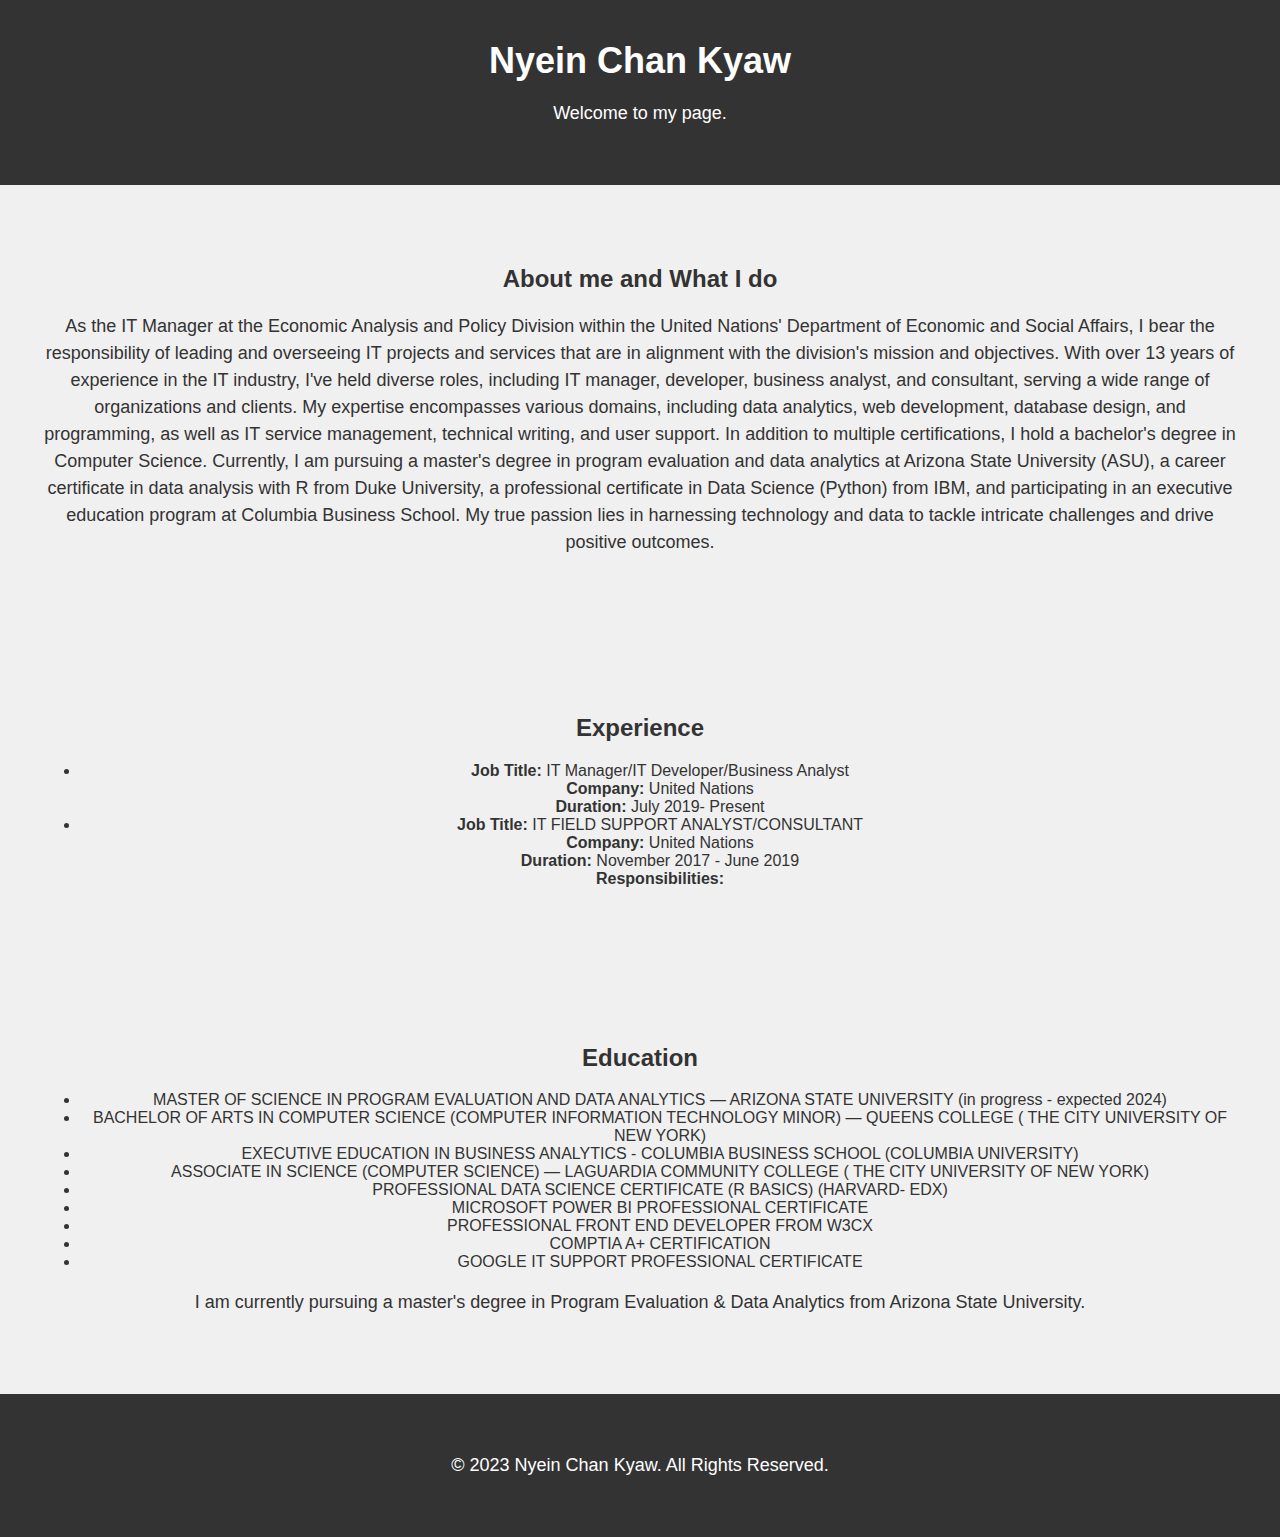
==== index.html @ 670812cd "Update index.html" ====
<!DOCTYPE html>
<html lang="en">
<head>
    <meta charset="UTF-8">
    <meta name="viewport" content="width=device-width, initial-scale=1.0">
    <title>Nyein Chan Kyaw</title>
    <link rel="stylesheet" type="text/css" href="assets/css/styles.css">
    
</head>
<body>
    <header>
        <div class="container">
            <h1>Nyein Chan Kyaw</h1>
            <p>Welcome to my page.</p>
        </div>
    </header>
    <section>
        <div class="container">
            <h2 class="section-heading">About me and What I do</h2>
            <p class="section-content">As the IT Manager at the Economic Analysis and Policy Division within the United Nations' Department of Economic and Social Affairs, I bear the responsibility of leading and overseeing IT projects and services that are in alignment with the division's mission and objectives. With over 13 years of experience in the IT industry, I've held diverse roles, including IT manager, developer, business analyst, and consultant, serving a wide range of organizations and clients.

My expertise encompasses various domains, including data analytics, web development, database design, and programming, as well as IT service management, technical writing, and user support. In addition to multiple certifications, I hold a bachelor's degree in Computer Science. Currently, I am pursuing a master's degree in program evaluation and data analytics at Arizona State University (ASU), a career certificate in data analysis with R from Duke University, a professional certificate in Data Science (Python) from IBM, and participating in an executive education program at Columbia Business School. My true passion lies in harnessing technology and data to tackle intricate challenges and drive positive outcomes.</p>
        </div>
    </section>

    <section>
        <div class="container">
            <h2 class="section-heading">Experience</h2>
             <ul>
                <li>
                    <strong>Job Title:</strong> IT Manager/IT Developer/Business Analyst
                    <br>
                    <strong>Company:</strong> United Nations
                    <br>
                    <strong>Duration:</strong> July 2019- Present
                    <br>
                   
                </li>
                <li>
                    <strong>Job Title:</strong> IT FIELD SUPPORT ANALYST/CONSULTANT
                    <br>
                    <strong>Company:</strong> United Nations
                    <br>
                    <strong>Duration:</strong> November 2017 - June 2019
                    <br>
                    <strong>Responsibilities:</strong>
                   
                </li>
            </ul>
        </div>
    </section>

    <section>
        <div class="container">
            <h2 class="section-heading">Education</h2>
             <ul>
               
               <li>MASTER OF SCIENCE IN PROGRAM EVALUATION AND DATA ANALYTICS — ARIZONA STATE UNIVERSITY (in progress - expected 2024) </li>
               
               <li>BACHELOR OF ARTS IN COMPUTER SCIENCE (COMPUTER INFORMATION TECHNOLOGY MINOR) — QUEENS COLLEGE ( THE CITY UNIVERSITY OF NEW YORK)  </li>

               <li>EXECUTIVE EDUCATION IN BUSINESS ANALYTICS - COLUMBIA BUSINESS SCHOOL (COLUMBIA UNIVERSITY) </li> 
               
               <li>ASSOCIATE IN SCIENCE (COMPUTER SCIENCE) — LAGUARDIA COMMUNITY COLLEGE ( THE CITY UNIVERSITY OF NEW YORK)  </li>
               
               <li> PROFESSIONAL DATA SCIENCE CERTIFICATE (R BASICS) (HARVARD- EDX)  </li>
                              
               <li> MICROSOFT POWER BI PROFESSIONAL CERTIFICATE </li>
               
               <li> PROFESSIONAL FRONT END DEVELOPER FROM W3CX  </li>
               
               <li> COMPTIA A+ CERTIFICATION </li>
               
               <li> GOOGLE IT SUPPORT PROFESSIONAL CERTIFICATE </li>
             </ul>
            <p class="section-content">I am currently pursuing a master's degree in Program Evaluation & Data Analytics from Arizona State University.</p>
           
        </div>
    </section>

    <footer>
        <div class="container">
            <p>&copy; 2023 Nyein Chan Kyaw. All Rights Reserved.</p>
        </div>
    </footer>
</body>
</html>
---- assets/css/styles.css ----
body {
    font-family: Arial, sans-serif;
    margin: 0;
    padding: 0;
    background-color: #f0f0f0;
    color: #333;
}

header {
    background-color: #333;
    color: #fff;
    padding: 20px 0;
    text-align: center;
}

h1 {
    font-size: 36px;
    margin: 0;
}

p {
    font-size: 18px;
    line-height: 1.5;
}

.container {
    max-width: 1200px;
    margin: 0 auto;
    padding: 20px;
}

section {
    padding: 40px 0;
    text-align: center;
}

.section-heading {
    font-size: 24px;
    color: #333;
}

.section-content {
    font-size: 18px;
    line-height: 1.5;
}

.cta-button {
    display: inline-block;
    padding: 10px 20px;
    margin-top: 20px;
    background-color: #333;
    color: #fff;
    text-decoration: none;
    border-radius: 5px;
    font-weight: bold;
    transition: background-color 0.3s;
}

.cta-button:hover {
    background-color: #555;
}

footer {
    background-color: #333;
    color: #fff;
    text-align: center;
    padding: 20px 0;
}
.image-container {
    display: flex;
    justify-content: center;
    align-items: center;
    height: 300px; /* Adjust the height as needed */
}
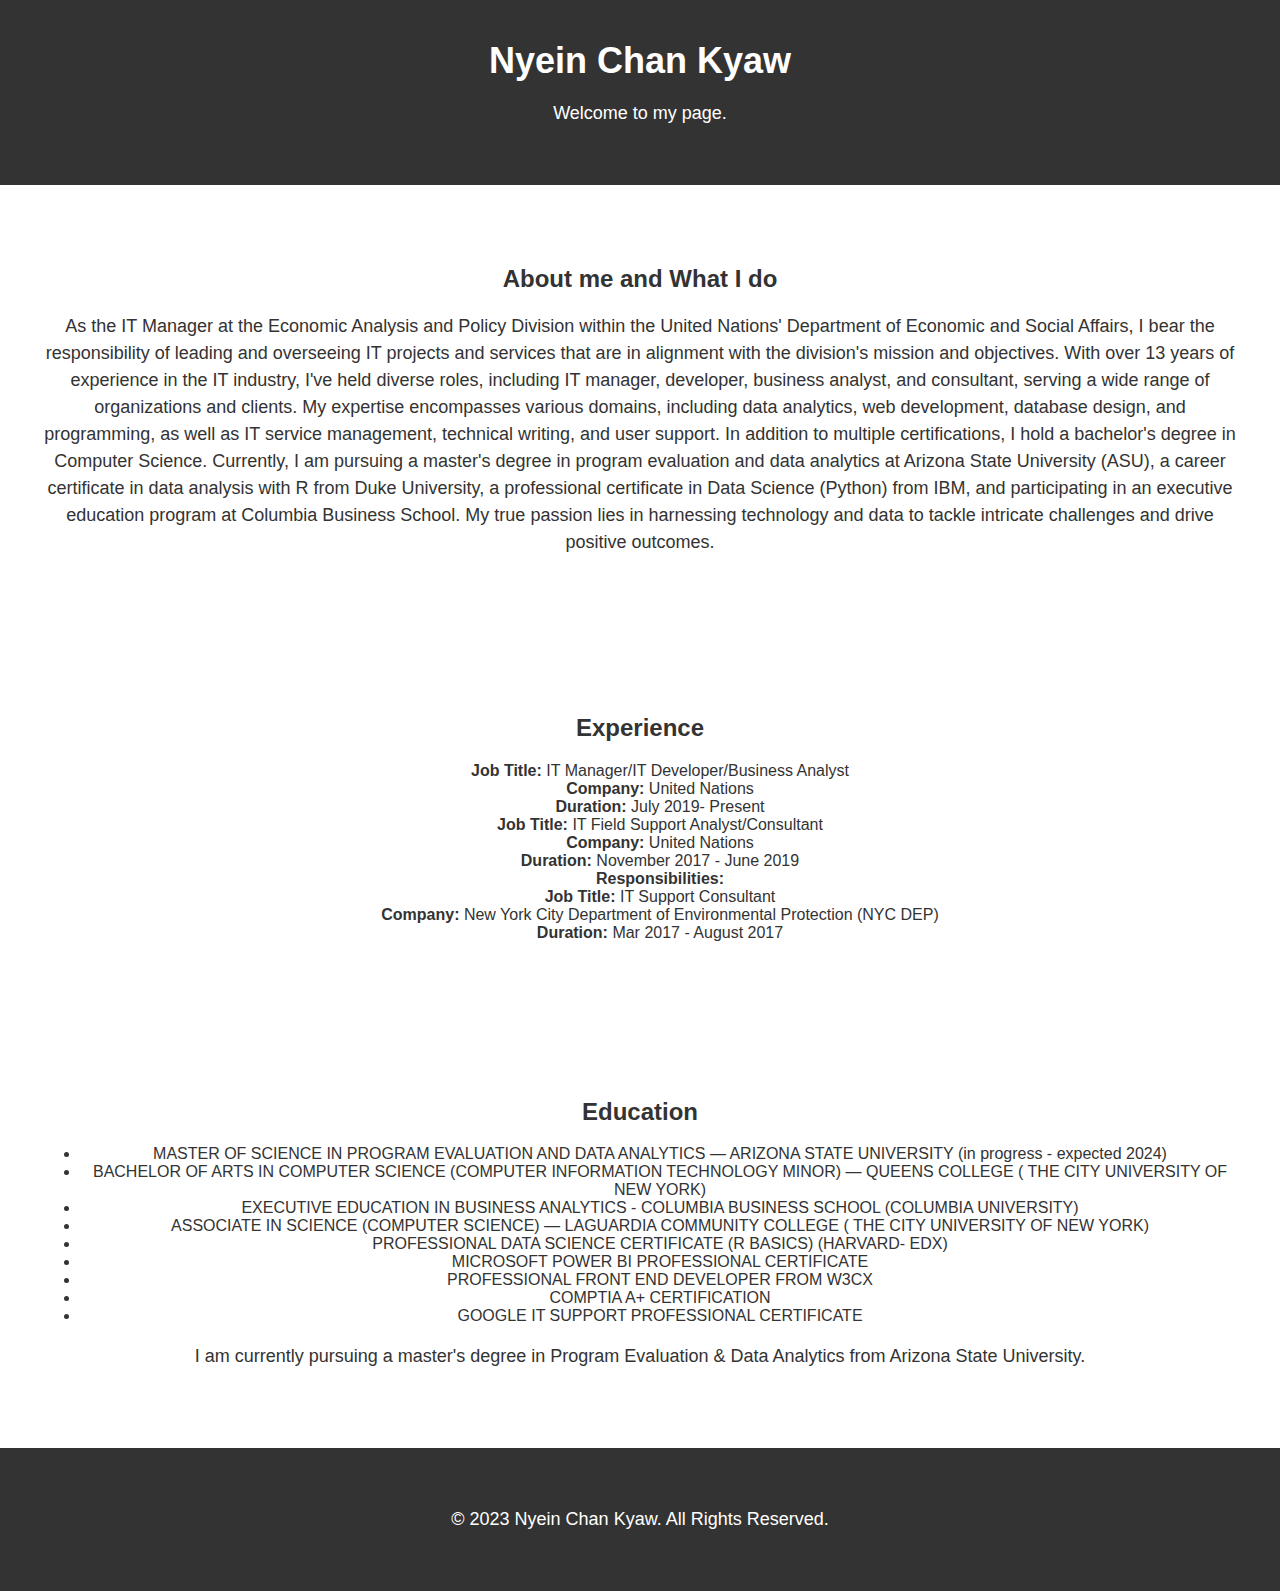
==== commit 5cb0bf70: "Update index.html" ====
--- a/index.html
+++ b/index.html
@@ -27,7 +27,7 @@
         <div class="container">
             <h2 class="section-heading">Experience</h2>
              <ul>
-                <li>
+                
                     <strong>Job Title:</strong> IT Manager/IT Developer/Business Analyst
                     <br>
                     <strong>Company:</strong> United Nations
@@ -35,17 +35,27 @@
                     <strong>Duration:</strong> July 2019- Present
                     <br>
                    
-                </li>
-                <li>
-                    <strong>Job Title:</strong> IT FIELD SUPPORT ANALYST/CONSULTANT
+                
+                
+                    <strong>Job Title:</strong> IT Field Support Analyst/Consultant
                     <br>
                     <strong>Company:</strong> United Nations
                     <br>
                     <strong>Duration:</strong> November 2017 - June 2019
                     <br>
                     <strong>Responsibilities:</strong>
+                    <br>
+                
+                 
+                    <strong>Job Title:</strong> IT Support Consultant
+                    <br>
+                    <strong>Company:</strong> New York City Department of Environmental Protection (NYC DEP)
+                    <br>
+                    <strong>Duration:</strong> Mar 2017 - August 2017
+                    <br>
+                    
                    
-                </li>
+                
             </ul>
         </div>
     </section>
--- a/assets/css/styles.css
+++ b/assets/css/styles.css
@@ -1,8 +1,11 @@
  body {
     font-family: Arial, sans-serif;
-    margin: 0;
-    padding: 0;
-    background-color: #f0f0f0;
+    background-image: url('assets/images/bg.png'); 
+    background-size: cover;
+    background-position: center;
+    background-attachment: fixed;
+    margin: 0; 
+    padding: 0; 
     color: #333;
 }
 
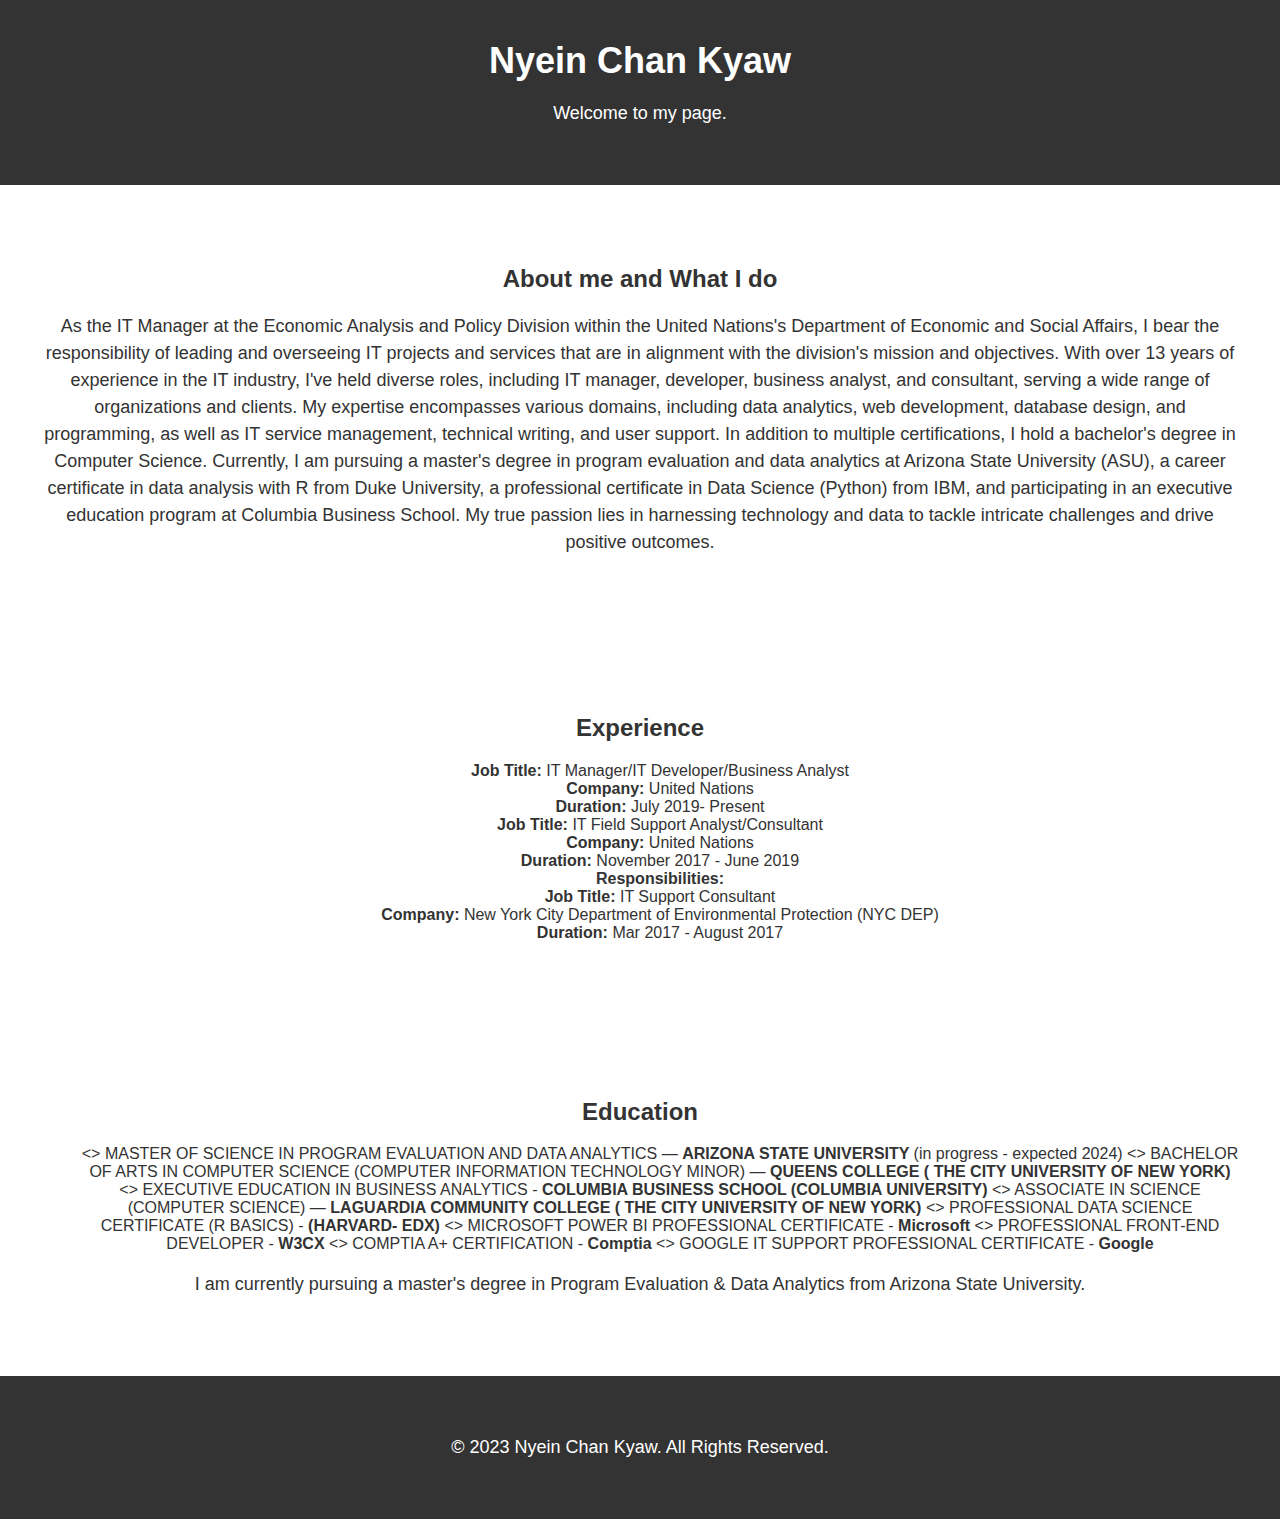
==== commit 05bd52f0: "Update index.html" ====
--- a/index.html
+++ b/index.html
@@ -17,7 +17,7 @@
     <section>
         <div class="container">
             <h2 class="section-heading">About me and What I do</h2>
-            <p class="section-content">As the IT Manager at the Economic Analysis and Policy Division within the United Nations' Department of Economic and Social Affairs, I bear the responsibility of leading and overseeing IT projects and services that are in alignment with the division's mission and objectives. With over 13 years of experience in the IT industry, I've held diverse roles, including IT manager, developer, business analyst, and consultant, serving a wide range of organizations and clients.
+            <p class="section-content">As the IT Manager at the Economic Analysis and Policy Division within the United Nations's Department of Economic and Social Affairs, I bear the responsibility of leading and overseeing IT projects and services that are in alignment with the division's mission and objectives. With over 13 years of experience in the IT industry, I've held diverse roles, including IT manager, developer, business analyst, and consultant, serving a wide range of organizations and clients.
 
 My expertise encompasses various domains, including data analytics, web development, database design, and programming, as well as IT service management, technical writing, and user support. In addition to multiple certifications, I hold a bachelor's degree in Computer Science. Currently, I am pursuing a master's degree in program evaluation and data analytics at Arizona State University (ASU), a career certificate in data analysis with R from Duke University, a professional certificate in Data Science (Python) from IBM, and participating in an executive education program at Columbia Business School. My true passion lies in harnessing technology and data to tackle intricate challenges and drive positive outcomes.</p>
         </div>
@@ -65,23 +65,23 @@
             <h2 class="section-heading">Education</h2>
              <ul>
                
-               <li>MASTER OF SCIENCE IN PROGRAM EVALUATION AND DATA ANALYTICS — ARIZONA STATE UNIVERSITY (in progress - expected 2024) </li>
+               <> MASTER OF SCIENCE IN PROGRAM EVALUATION AND DATA ANALYTICS — <strong> ARIZONA STATE UNIVERSITY </strong> (in progress - expected 2024) 
                
-               <li>BACHELOR OF ARTS IN COMPUTER SCIENCE (COMPUTER INFORMATION TECHNOLOGY MINOR) — QUEENS COLLEGE ( THE CITY UNIVERSITY OF NEW YORK)  </li>
+               <> BACHELOR OF ARTS IN COMPUTER SCIENCE (COMPUTER INFORMATION TECHNOLOGY MINOR) — <strong> QUEENS COLLEGE ( THE CITY UNIVERSITY OF NEW YORK) </strong> 
 
-               <li>EXECUTIVE EDUCATION IN BUSINESS ANALYTICS - COLUMBIA BUSINESS SCHOOL (COLUMBIA UNIVERSITY) </li> 
+               <> EXECUTIVE EDUCATION IN BUSINESS ANALYTICS - <strong>COLUMBIA BUSINESS SCHOOL (COLUMBIA UNIVERSITY)</strong> 
                
-               <li>ASSOCIATE IN SCIENCE (COMPUTER SCIENCE) — LAGUARDIA COMMUNITY COLLEGE ( THE CITY UNIVERSITY OF NEW YORK)  </li>
+               <> ASSOCIATE IN SCIENCE (COMPUTER SCIENCE) — <strong>LAGUARDIA COMMUNITY COLLEGE ( THE CITY UNIVERSITY OF NEW YORK) </strong>  
                
-               <li> PROFESSIONAL DATA SCIENCE CERTIFICATE (R BASICS) (HARVARD- EDX)  </li>
+               <> PROFESSIONAL DATA SCIENCE CERTIFICATE (R BASICS) - <strong> (HARVARD- EDX) </strong>  
                               
-               <li> MICROSOFT POWER BI PROFESSIONAL CERTIFICATE </li>
+               <> MICROSOFT POWER BI PROFESSIONAL CERTIFICATE - <strong> Microsoft </strong>
                
-               <li> PROFESSIONAL FRONT END DEVELOPER FROM W3CX  </li>
+               <> PROFESSIONAL FRONT-END DEVELOPER - <Strong>W3CX </Strong> 
                
-               <li> COMPTIA A+ CERTIFICATION </li>
+               <> COMPTIA A+ CERTIFICATION - <strong>Comptia </strong>
                
-               <li> GOOGLE IT SUPPORT PROFESSIONAL CERTIFICATE </li>
+               <> GOOGLE IT SUPPORT PROFESSIONAL CERTIFICATE - <strong>Google</strong>
              </ul>
             <p class="section-content">I am currently pursuing a master's degree in Program Evaluation & Data Analytics from Arizona State University.</p>
            
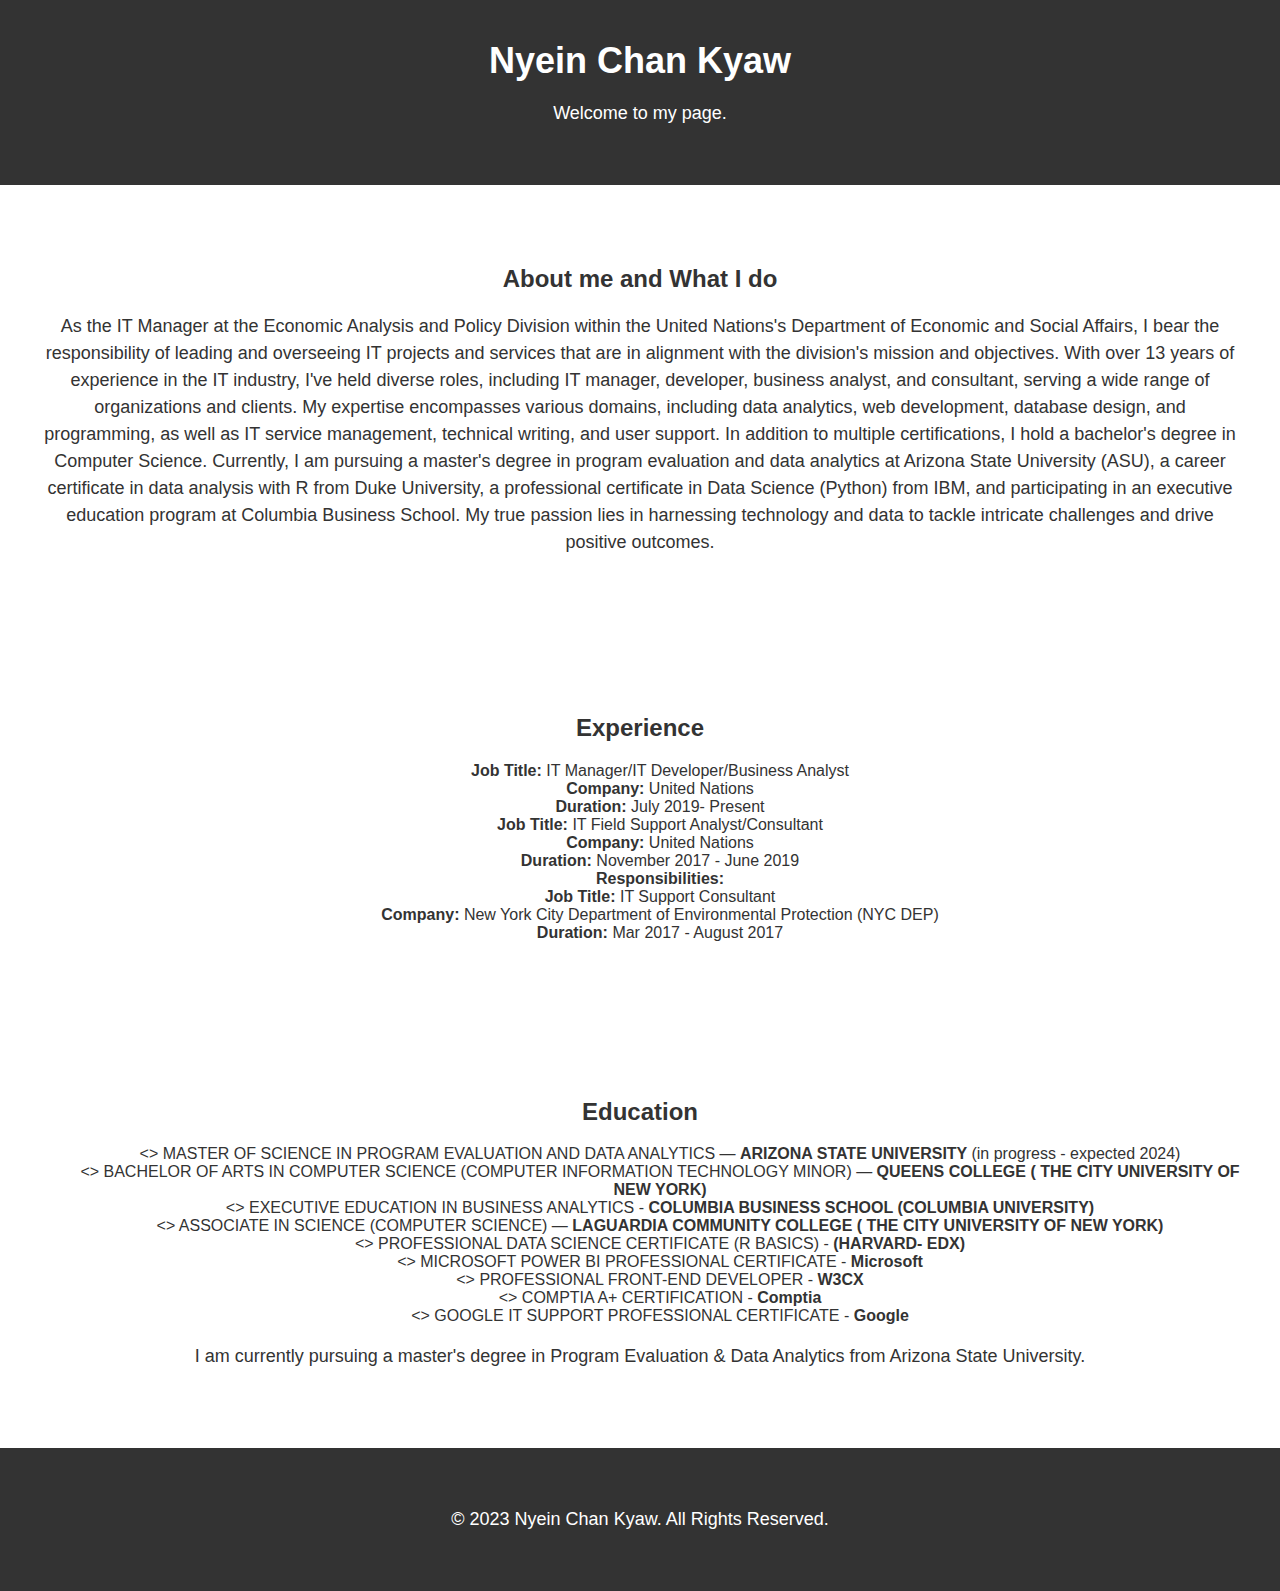
==== commit f1f489cd: "Update index.html" ====
--- a/index.html
+++ b/index.html
@@ -66,22 +66,23 @@
              <ul>
                
                <> MASTER OF SCIENCE IN PROGRAM EVALUATION AND DATA ANALYTICS — <strong> ARIZONA STATE UNIVERSITY </strong> (in progress - expected 2024) 
-               
+               <br>
                <> BACHELOR OF ARTS IN COMPUTER SCIENCE (COMPUTER INFORMATION TECHNOLOGY MINOR) — <strong> QUEENS COLLEGE ( THE CITY UNIVERSITY OF NEW YORK) </strong> 
-
+               <br>
                <> EXECUTIVE EDUCATION IN BUSINESS ANALYTICS - <strong>COLUMBIA BUSINESS SCHOOL (COLUMBIA UNIVERSITY)</strong> 
-               
+               <br>
                <> ASSOCIATE IN SCIENCE (COMPUTER SCIENCE) — <strong>LAGUARDIA COMMUNITY COLLEGE ( THE CITY UNIVERSITY OF NEW YORK) </strong>  
-               
+               <br>
                <> PROFESSIONAL DATA SCIENCE CERTIFICATE (R BASICS) - <strong> (HARVARD- EDX) </strong>  
-                              
+               <br>               
                <> MICROSOFT POWER BI PROFESSIONAL CERTIFICATE - <strong> Microsoft </strong>
-               
+               <br> 
                <> PROFESSIONAL FRONT-END DEVELOPER - <Strong>W3CX </Strong> 
-               
+               <br>
                <> COMPTIA A+ CERTIFICATION - <strong>Comptia </strong>
-               
+               <br>
                <> GOOGLE IT SUPPORT PROFESSIONAL CERTIFICATE - <strong>Google</strong>
+               <br>    
              </ul>
             <p class="section-content">I am currently pursuing a master's degree in Program Evaluation & Data Analytics from Arizona State University.</p>
            
--- a/assets/css/styles.css
+++ b/assets/css/styles.css
@@ -1,6 +1,6 @@
  body {
     font-family: Arial, sans-serif;
-    background-image: url('assets/images/bg.png'); 
+    background-image: url("https://github.com/NyeinChan85/ProfilePage_NyeinChanKyaw/tree/gh-pages/assets/images/bg.png"); 
     background-size: cover;
     background-position: center;
     background-attachment: fixed;
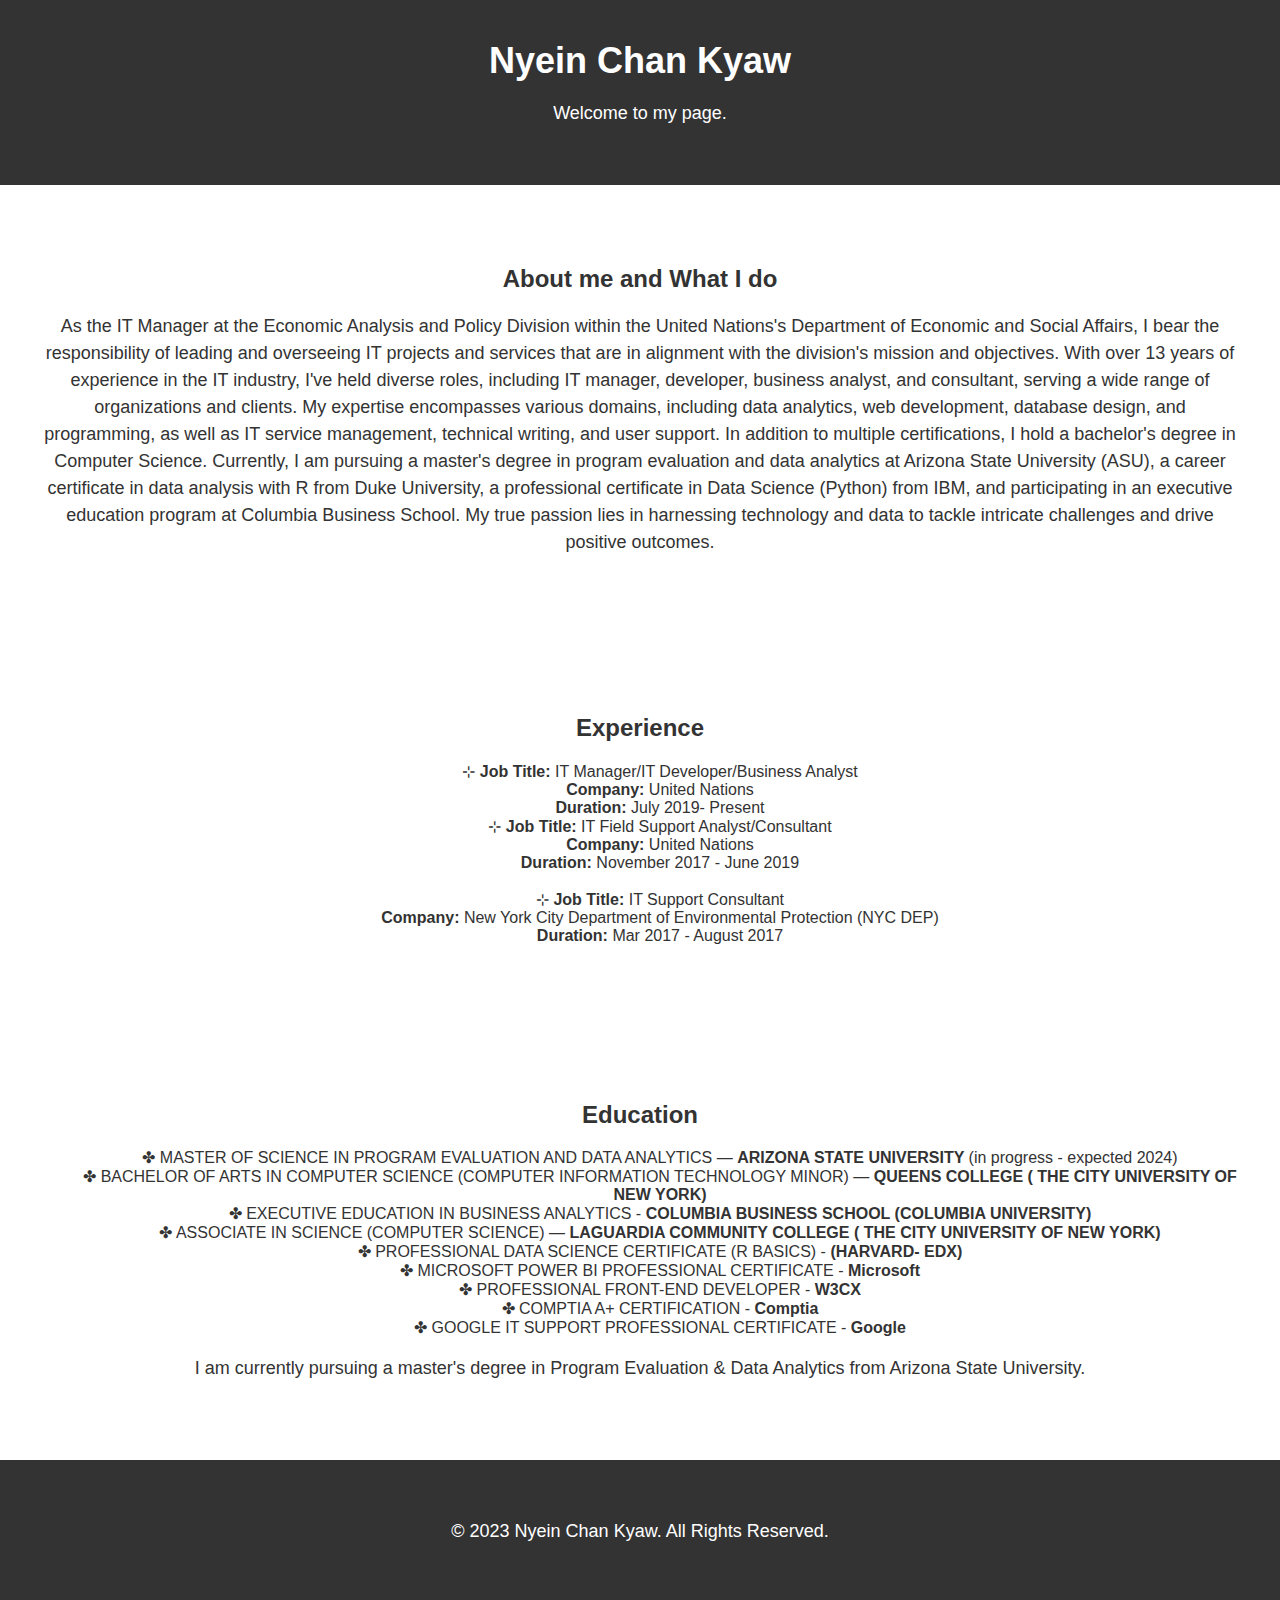
==== commit 04197e47: "Update index.html" ====
--- a/index.html
+++ b/index.html
@@ -28,7 +28,7 @@
             <h2 class="section-heading">Experience</h2>
              <ul>
                 
-                    <strong>Job Title:</strong> IT Manager/IT Developer/Business Analyst
+                   ⊹ <strong>Job Title:</strong> IT Manager/IT Developer/Business Analyst
                     <br>
                     <strong>Company:</strong> United Nations
                     <br>
@@ -37,17 +37,16 @@
                    
                 
                 
-                    <strong>Job Title:</strong> IT Field Support Analyst/Consultant
+                  ⊹  <strong>Job Title:</strong> IT Field Support Analyst/Consultant
                     <br>
                     <strong>Company:</strong> United Nations
                     <br>
                     <strong>Duration:</strong> November 2017 - June 2019
                     <br>
-                    <strong>Responsibilities:</strong>
                     <br>
                 
                  
-                    <strong>Job Title:</strong> IT Support Consultant
+                  ⊹  <strong>Job Title:</strong> IT Support Consultant
                     <br>
                     <strong>Company:</strong> New York City Department of Environmental Protection (NYC DEP)
                     <br>
@@ -65,23 +64,23 @@
             <h2 class="section-heading">Education</h2>
              <ul>
                
-               <> MASTER OF SCIENCE IN PROGRAM EVALUATION AND DATA ANALYTICS — <strong> ARIZONA STATE UNIVERSITY </strong> (in progress - expected 2024) 
+              ✤ MASTER OF SCIENCE IN PROGRAM EVALUATION AND DATA ANALYTICS — <strong> ARIZONA STATE UNIVERSITY </strong> (in progress - expected 2024) 
                <br>
-               <> BACHELOR OF ARTS IN COMPUTER SCIENCE (COMPUTER INFORMATION TECHNOLOGY MINOR) — <strong> QUEENS COLLEGE ( THE CITY UNIVERSITY OF NEW YORK) </strong> 
+              ✤ BACHELOR OF ARTS IN COMPUTER SCIENCE (COMPUTER INFORMATION TECHNOLOGY MINOR) — <strong> QUEENS COLLEGE ( THE CITY UNIVERSITY OF NEW YORK) </strong> 
                <br>
-               <> EXECUTIVE EDUCATION IN BUSINESS ANALYTICS - <strong>COLUMBIA BUSINESS SCHOOL (COLUMBIA UNIVERSITY)</strong> 
+              ✤ EXECUTIVE EDUCATION IN BUSINESS ANALYTICS - <strong>COLUMBIA BUSINESS SCHOOL (COLUMBIA UNIVERSITY)</strong> 
                <br>
-               <> ASSOCIATE IN SCIENCE (COMPUTER SCIENCE) — <strong>LAGUARDIA COMMUNITY COLLEGE ( THE CITY UNIVERSITY OF NEW YORK) </strong>  
+              ✤ ASSOCIATE IN SCIENCE (COMPUTER SCIENCE) — <strong>LAGUARDIA COMMUNITY COLLEGE ( THE CITY UNIVERSITY OF NEW YORK) </strong>  
                <br>
-               <> PROFESSIONAL DATA SCIENCE CERTIFICATE (R BASICS) - <strong> (HARVARD- EDX) </strong>  
+              ✤ PROFESSIONAL DATA SCIENCE CERTIFICATE (R BASICS) - <strong> (HARVARD- EDX) </strong>  
                <br>               
-               <> MICROSOFT POWER BI PROFESSIONAL CERTIFICATE - <strong> Microsoft </strong>
+              ✤ MICROSOFT POWER BI PROFESSIONAL CERTIFICATE - <strong> Microsoft </strong>
                <br> 
-               <> PROFESSIONAL FRONT-END DEVELOPER - <Strong>W3CX </Strong> 
+              ✤ PROFESSIONAL FRONT-END DEVELOPER - <Strong>W3CX </Strong> 
                <br>
-               <> COMPTIA A+ CERTIFICATION - <strong>Comptia </strong>
+              ✤ COMPTIA A+ CERTIFICATION - <strong>Comptia </strong>
                <br>
-               <> GOOGLE IT SUPPORT PROFESSIONAL CERTIFICATE - <strong>Google</strong>
+              ✤ GOOGLE IT SUPPORT PROFESSIONAL CERTIFICATE - <strong>Google</strong>
                <br>    
              </ul>
             <p class="section-content">I am currently pursuing a master's degree in Program Evaluation & Data Analytics from Arizona State University.</p>
--- a/assets/css/styles.css
+++ b/assets/css/styles.css
@@ -1,6 +1,6 @@
  body {
     font-family: Arial, sans-serif;
-    background-image: url("https://github.com/NyeinChan85/ProfilePage_NyeinChanKyaw/tree/gh-pages/assets/images/bg.png"); 
+    background-image: url("https://raw.githubusercontent.com/NyeinChan85/ProfilePage_NyeinChanKyaw/gh-pages/assets/images/bg.png"); 
     background-size: cover;
     background-position: center;
     background-attachment: fixed;
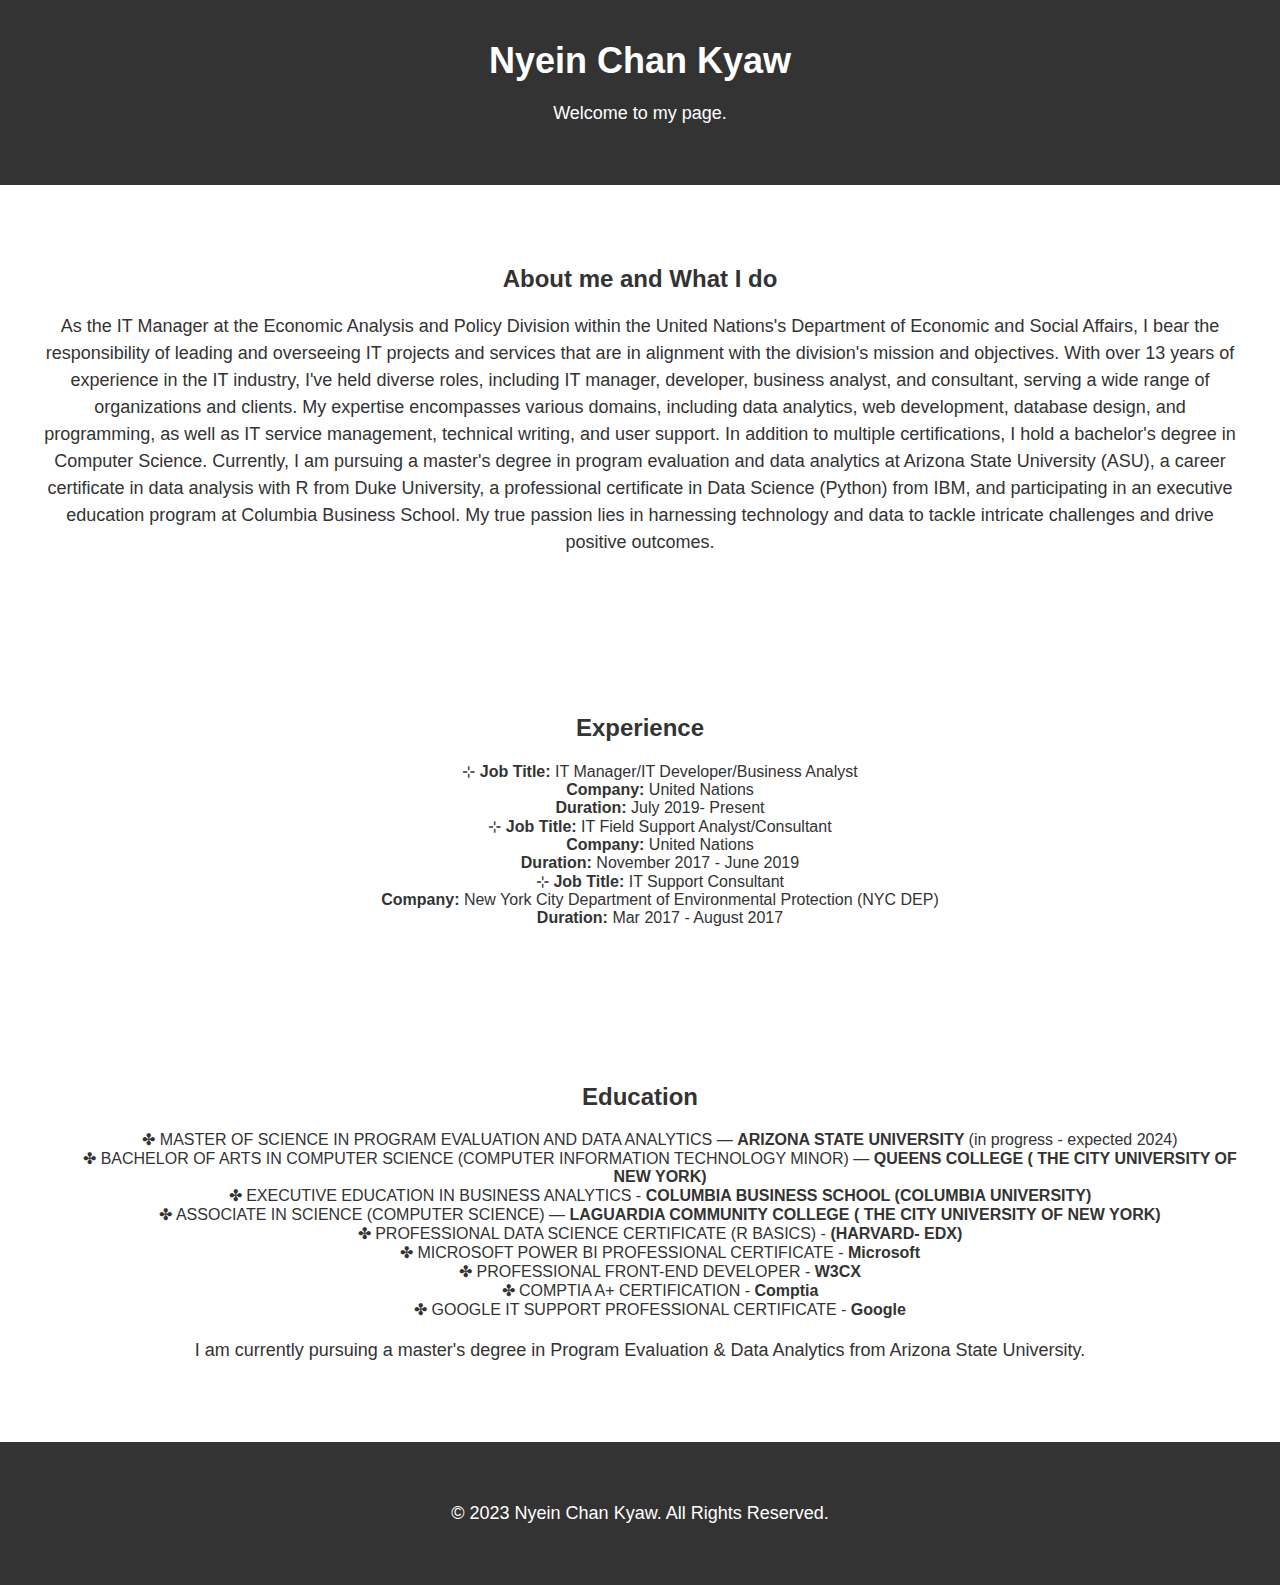
==== commit 4aeb6d34: "Update index.html" ====
--- a/index.html
+++ b/index.html
@@ -43,7 +43,7 @@
                     <br>
                     <strong>Duration:</strong> November 2017 - June 2019
                     <br>
-                    <br>
+                    
                 
                  
                   ⊹  <strong>Job Title:</strong> IT Support Consultant
--- a/assets/css/styles.css
+++ b/assets/css/styles.css
@@ -1,6 +1,6 @@
  body {
     font-family: Arial, sans-serif;
-    background-image: url("https://raw.githubusercontent.com/NyeinChan85/ProfilePage_NyeinChanKyaw/gh-pages/assets/images/bg.png"); 
+    background-image: url("https://raw.githubusercontent.com/NyeinChan85/ProfilePage_NyeinChanKyaw/gh-pages/assets/images/bg_white.jpg"); 
     background-size: cover;
     background-position: center;
     background-attachment: fixed;
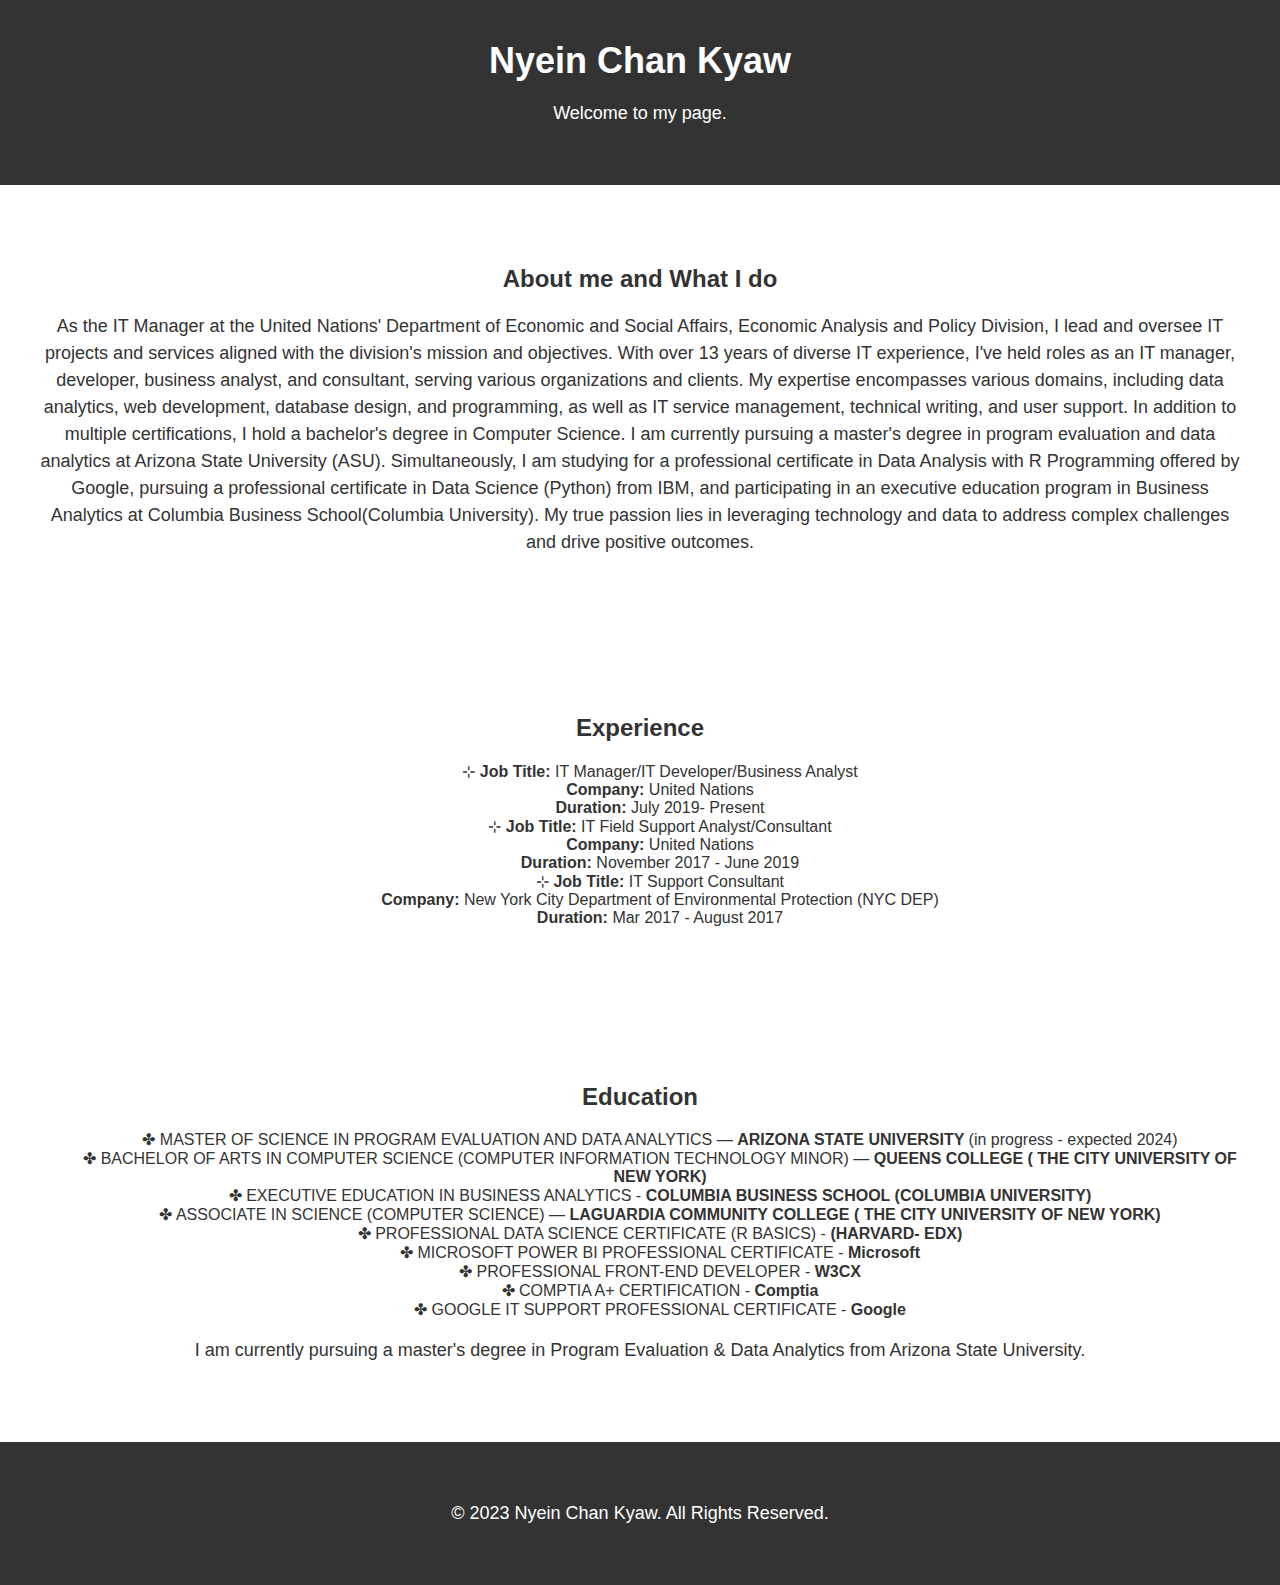
==== commit d336df20: "Update index.html" ====
--- a/index.html
+++ b/index.html
@@ -17,9 +17,9 @@
     <section>
         <div class="container">
             <h2 class="section-heading">About me and What I do</h2>
-            <p class="section-content">As the IT Manager at the Economic Analysis and Policy Division within the United Nations's Department of Economic and Social Affairs, I bear the responsibility of leading and overseeing IT projects and services that are in alignment with the division's mission and objectives. With over 13 years of experience in the IT industry, I've held diverse roles, including IT manager, developer, business analyst, and consultant, serving a wide range of organizations and clients.
+            <p class="section-content">As the IT Manager at the United Nations' Department of Economic and Social Affairs, Economic Analysis and Policy Division, I lead and oversee IT projects and services aligned with the division's mission and objectives. With over 13 years of diverse IT experience, I've held roles as an IT manager, developer, business analyst, and consultant, serving various organizations and clients.
 
-My expertise encompasses various domains, including data analytics, web development, database design, and programming, as well as IT service management, technical writing, and user support. In addition to multiple certifications, I hold a bachelor's degree in Computer Science. Currently, I am pursuing a master's degree in program evaluation and data analytics at Arizona State University (ASU), a career certificate in data analysis with R from Duke University, a professional certificate in Data Science (Python) from IBM, and participating in an executive education program at Columbia Business School. My true passion lies in harnessing technology and data to tackle intricate challenges and drive positive outcomes.</p>
+My expertise encompasses various domains, including data analytics, web development, database design, and programming, as well as IT service management, technical writing, and user support. In addition to multiple certifications, I hold a bachelor's degree in Computer Science. I am currently pursuing a master's degree in program evaluation and data analytics at Arizona State University (ASU). Simultaneously, I am studying for a professional certificate in Data Analysis with R Programming offered by Google, pursuing a professional certificate in Data Science (Python) from IBM, and participating in an executive education program in Business Analytics at Columbia Business School(Columbia University). My true passion lies in leveraging technology and data to address complex challenges and drive positive outcomes.</p>
         </div>
     </section>
 
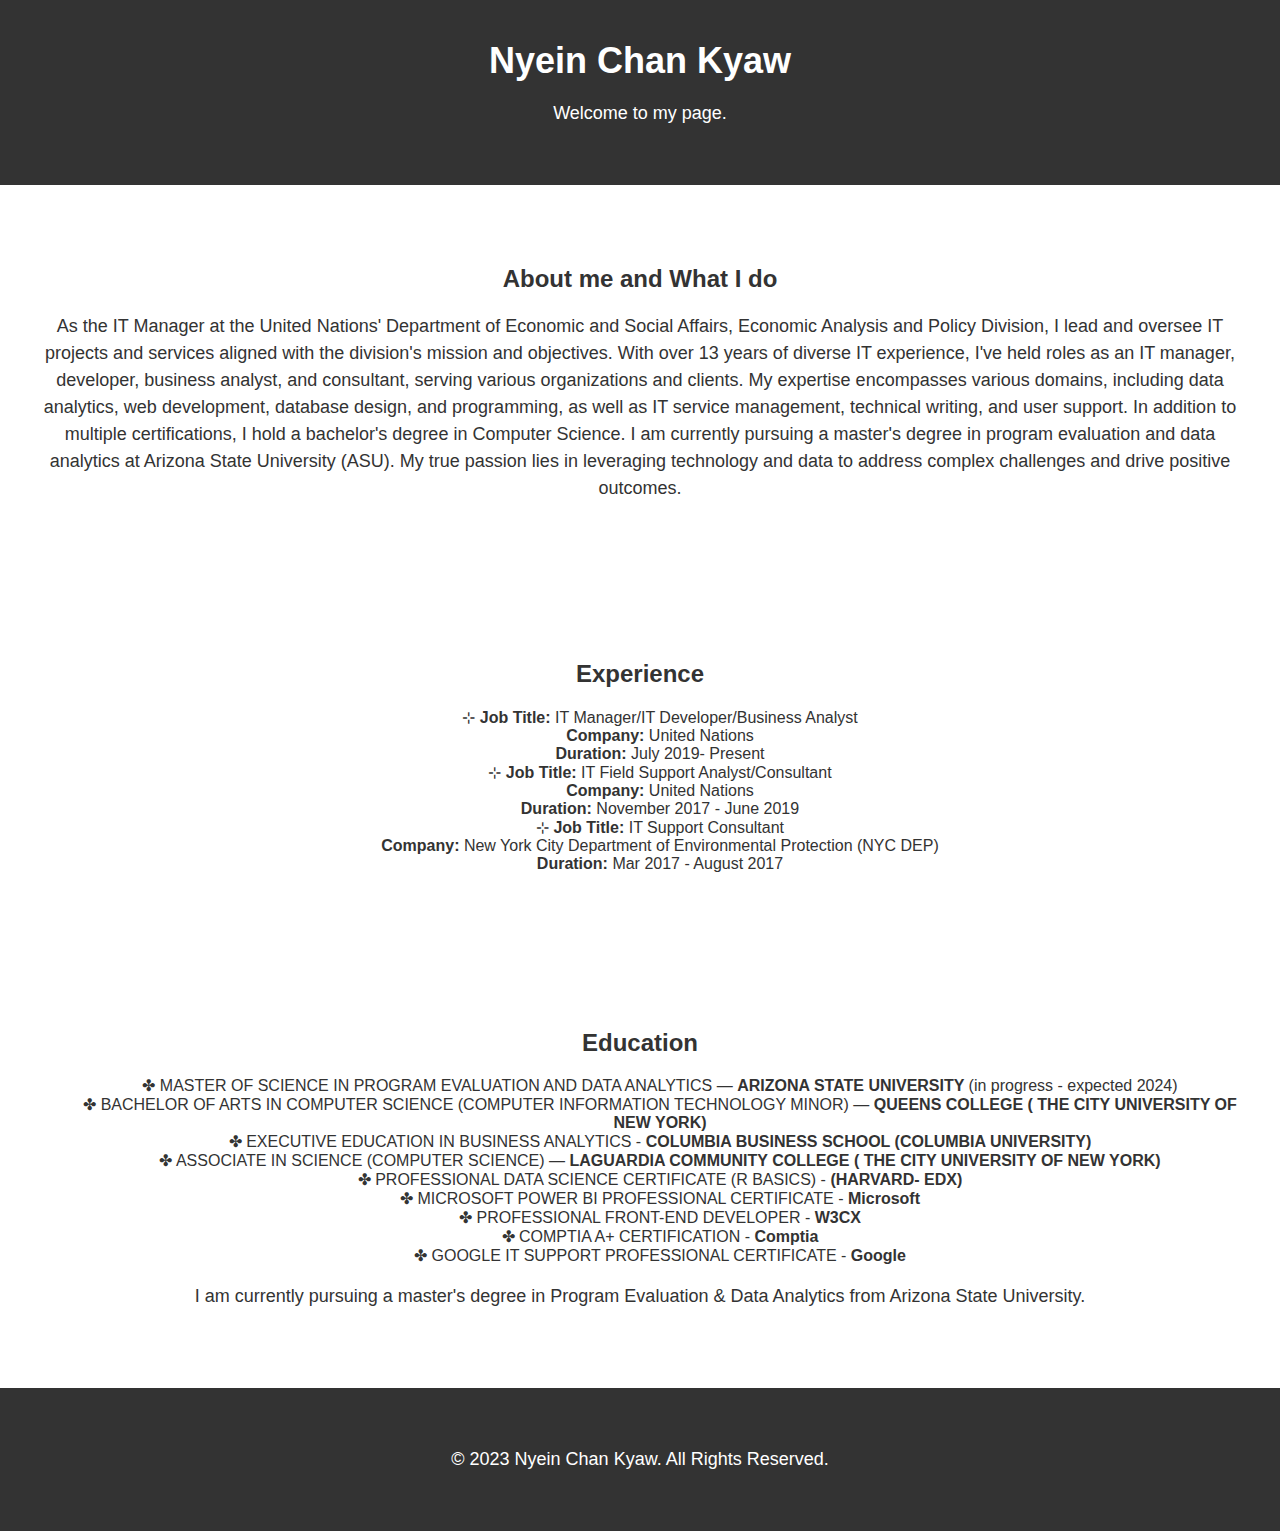
==== commit c3033203: "Update index.html" ====
--- a/index.html
+++ b/index.html
@@ -19,7 +19,7 @@
             <h2 class="section-heading">About me and What I do</h2>
             <p class="section-content">As the IT Manager at the United Nations' Department of Economic and Social Affairs, Economic Analysis and Policy Division, I lead and oversee IT projects and services aligned with the division's mission and objectives. With over 13 years of diverse IT experience, I've held roles as an IT manager, developer, business analyst, and consultant, serving various organizations and clients.
 
-My expertise encompasses various domains, including data analytics, web development, database design, and programming, as well as IT service management, technical writing, and user support. In addition to multiple certifications, I hold a bachelor's degree in Computer Science. I am currently pursuing a master's degree in program evaluation and data analytics at Arizona State University (ASU). Simultaneously, I am studying for a professional certificate in Data Analysis with R Programming offered by Google, pursuing a professional certificate in Data Science (Python) from IBM, and participating in an executive education program in Business Analytics at Columbia Business School(Columbia University). My true passion lies in leveraging technology and data to address complex challenges and drive positive outcomes.</p>
+My expertise encompasses various domains, including data analytics, web development, database design, and programming, as well as IT service management, technical writing, and user support. In addition to multiple certifications, I hold a bachelor's degree in Computer Science. I am currently pursuing a master's degree in program evaluation and data analytics at Arizona State University (ASU). My true passion lies in leveraging technology and data to address complex challenges and drive positive outcomes.</p>
         </div>
     </section>
 
